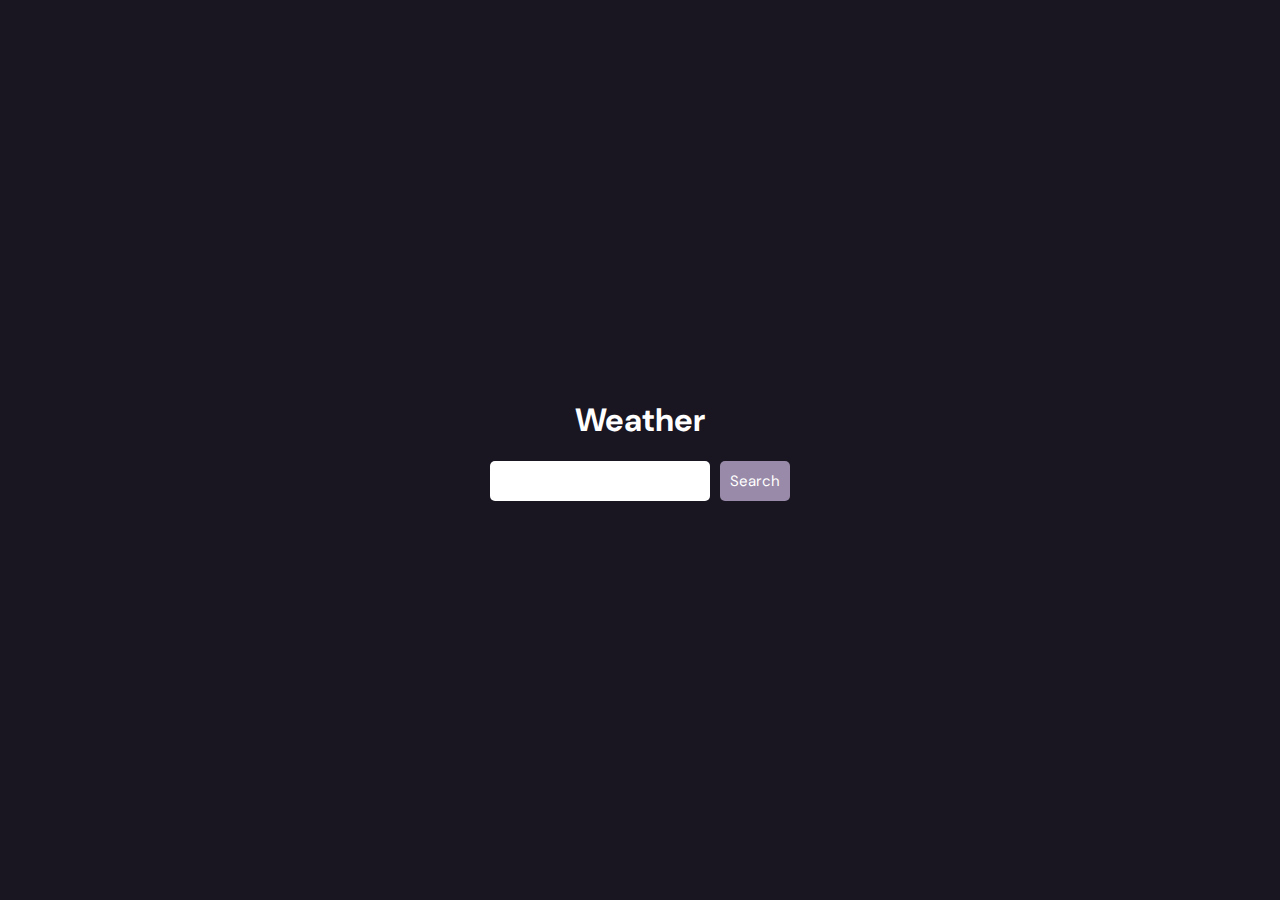
==== project 03/index.html @ e7588b65 "add first version" ====
<!DOCTYPE html>
<html lang="pt">
  <head>
    <meta charset="UTF-8" />
    <meta http-equiv="X-UA-Compatible" content="IE=edge" />
    <meta name="viewport" content="width=device-width, initial-scale=1.0" />
    <title>Weather!</title>
    <link rel="stylesheet" href="style.css" />
    <link
      href="https://fonts.googleapis.com/css2?family=DM+Sans:wght@400;500;700&family=Poppins:wght@400;500;700&display=swap"
      rel="stylesheet"
    />
  </head>
  <body>
    <h1>Weather</h1>

    <form class="busca">
      <input type="search" id="searchInput" />
      <button>Search</button>
    </form>

    <div class="resultado">
      <div class="titulo">--</div>

      <div class="info">
        <div class="temp">
          <div class="tempTitulo">Temperature</div>
          <div class="tempInfo">-- <sup>ºC</sup></div>
          <img src="http://openweathermap.org/img/wn/10d@2x.png" />
        </div>
        <div class="vento">
          <div class="ventoTitulo">Wind</div>
          <div class="ventoInfo">-- <span>km/h</span></div>
          <div class="ventoArea">
            <div class="ventoPonto" style="transform: rotate(0deg)"></div>
          </div>
        </div>
        <div class="data">
          <div class="dia"></div>
          <div class="mes"></div>
          <div class="ano"></div>
          <div class="dataInfo">Month Day Year</div>
        </div>
      </div>
    </div>

    <div class="aviso"></div>

    <script src="script.js"></script>
  </body>
</html>
---- project 03/style.css ----
* {
  margin: 0;
  padding: 0;
  box-sizing: border-box;
}

body {
  display: flex;
  min-height: 100vh;
  justify-content: center;
  align-items: center;
  flex-direction: column;
  background-color: #191622;
  font-family: 'DM Sans', Helvetica, sans-serif;
}

h1 {
  color: #fff;
  margin: 20px 0;
}

.busca {
  display: flex;
  width: 300px;
}
.busca #searchInput {
  flex: 1;
  padding: 10px;
  outline: none;
  font-size: 15px;
  border-radius: 5px;
  border: 0;
  font-family: 'DM Sans', Helvetica, sans-serif;
}
.busca button {
  padding: 10px;
  font-size: 15px;
  border: 0;
  background-color: #988aa8;
  color: #fff;
  border-radius: 5px;
  margin-left: 10px;
  cursor: pointer;
  font-family: 'DM Sans', Helvetica, sans-serif;
  transition: background-color 0.15s;
}
.busca button:hover {
  background-color: #705292;
}

.resultado {
  width: 300px;
  display: none;
  border: 2px dotted #78d1e1;
  margin-top: 20px;
  border-radius: 2rem;
  background-color: #13111b;
}

.titulo {
  width: 100%;
  color: #fff;
  font-size: 25px;
  font-weight: bold;
  text-align: center;
  padding: 20px;
}

.info {
  display: flex;
  width: 100%;
}
.info .temp {
  flex: 1;
  text-align: center;
}
.info .vento {
  flex: 1;
  text-align: center;
}
.tempTitulo,
.ventoTitulo {
  color: #777;
  font-size: 16px;
  margin-bottom: 5px;
}
.tempInfo,
.ventoInfo {
  color: #fff;
  font-size: 30px;
  font-weight: bold;
}
.tempInfo sup {
  font-size: 15px;
  font-weight: normal;
}
.ventoInfo span {
  font-size: 15px;
  font-weight: normal;
}
.ventoArea {
  width: 50px;
  height: 50px;
  border: 1px solid #fff;
  border-radius: 50%;
  margin: auto;
  margin-top: 20px;
  padding-left: 25px;
  padding-top: 25px;
}
.ventoPonto {
  width: 15px;
  height: 1px;
  background-color: #fff;
  transform-origin: left;
}

.aviso {
  color: #fff;
  padding-top: 20px;
}

footer {
  margin-top: 20px;
  color: #fff;
  font-size: 13px;
}
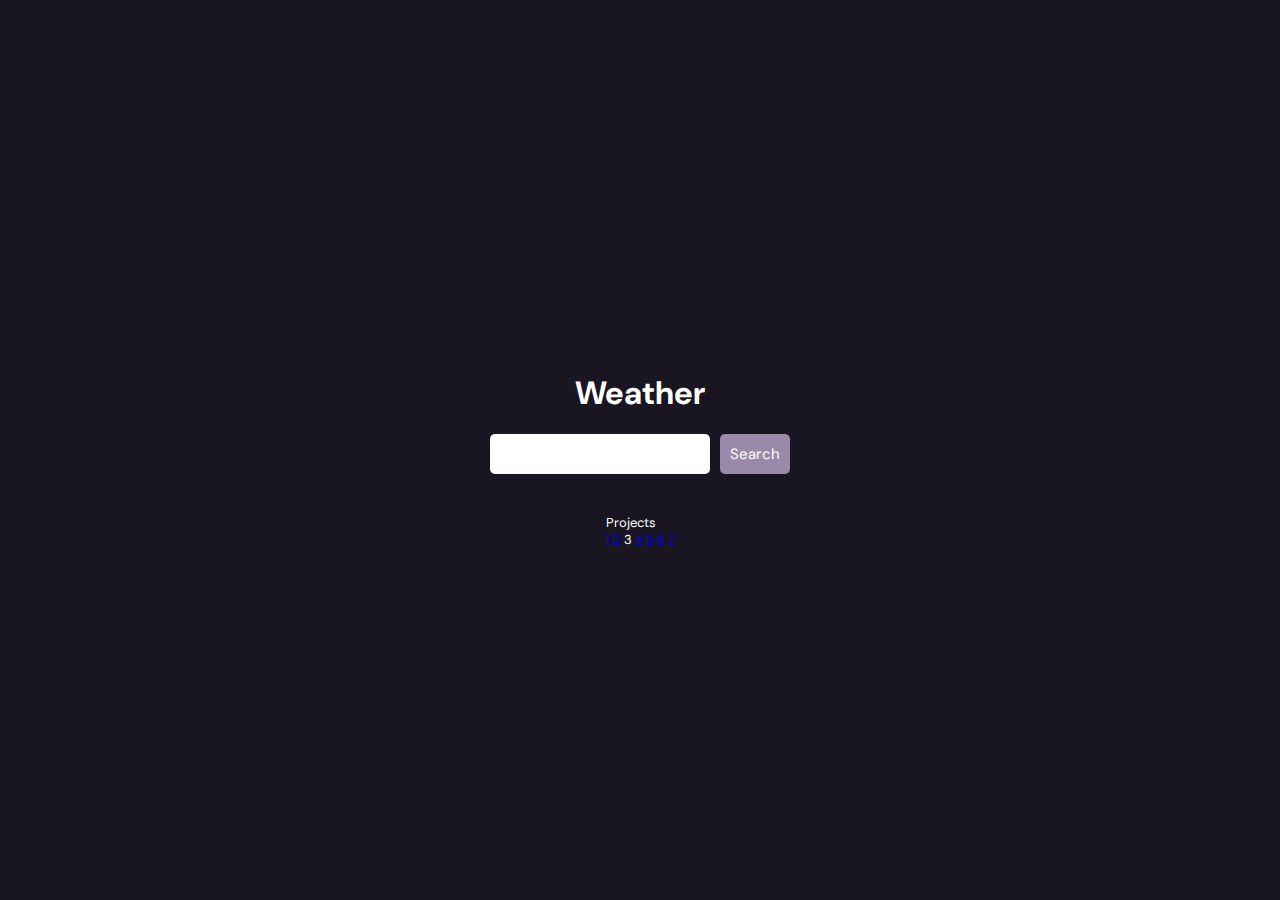
==== commit 6525633b: "swiper fixed" ====
--- a/project 03/index.html
+++ b/project 03/index.html
@@ -5,10 +5,20 @@
     <meta http-equiv="X-UA-Compatible" content="IE=edge" />
     <meta name="viewport" content="width=device-width, initial-scale=1.0" />
     <title>Weather!</title>
+
+    <!-- STYLE -->
     <link rel="stylesheet" href="style.css" />
+
+    <!-- FONTS -->
     <link
       href="https://fonts.googleapis.com/css2?family=DM+Sans:wght@400;500;700&family=Poppins:wght@400;500;700&display=swap"
       rel="stylesheet"
+    />
+
+    <!-- SWIPER -->
+    <link
+      rel="stylesheet"
+      href="https://unpkg.com/swiper/swiper-bundle.min.css"
     />
   </head>
   <body>
@@ -22,30 +32,88 @@
     <div class="resultado">
       <div class="titulo">--</div>
 
-      <div class="info">
-        <div class="temp">
-          <div class="tempTitulo">Temperature</div>
-          <div class="tempInfo">-- <sup>ºC</sup></div>
-          <img src="http://openweathermap.org/img/wn/10d@2x.png" />
-        </div>
-        <div class="vento">
-          <div class="ventoTitulo">Wind</div>
-          <div class="ventoInfo">-- <span>km/h</span></div>
-          <div class="ventoArea">
-            <div class="ventoPonto" style="transform: rotate(0deg)"></div>
+      <div class="swiper">
+        <div class="swiper-wrapper">
+          <!-- SLIDE 1 -->
+          <div class="swiper-slide">
+            <div class="info">
+              <div class="temp">
+                <div class="tempTitulo">Temperature</div>
+                <div class="tempInfo">-- <sup>°C</sup></div>
+                <img src="http://openweathermap.org/img/wn/10d@2x.png" />
+              </div>
+
+              <div class="vento">
+                <div class="ventoTitulo">Wind</div>
+                <div class="ventoInfo">-- <span>km/h</span></div>
+                <div class="ventoArea">
+                  <div class="ventoPonto" style="transform: rotate(0deg)"></div>
+                </div>
+              </div>
+            </div>
+
+            <div class="diaSemana">---</div>
+
+            <div class="data">
+              <div class="mes">Month</div>
+              <div class="dia">Day</div>
+              <span class="numeral">--</span>
+              <div class="ano">Year</div>
+            </div>
+          </div>
+
+          <!-- SLIDE 2 -->
+          <div class="swiper-slide">
+            <div class="sunTime">
+              <div class="sunrise">
+                <div class="sunriseTitle">Sunrise</div>
+                <div class="sunriseTime">--</div>
+                <img src="./icons/sunrise.svg" alt="" width="67px" />
+              </div>
+              <div class="sunset">
+                <div class="sunsetTitle">Sunset</div>
+                <div class="sunsetTime">--</div>
+                <img src="./icons/sunset.svg" alt="" width="67px" />
+              </div>
+            </div>
+
+            <div class="maxMinTemp">
+              <div class="maxTemp">
+                <div class="maxTempTitulo">Max Temperature:</div>
+                <div class="maxTempInfo">--</div>
+                <sup>°C</sup>
+              </div>
+              <div class="minTemp">
+                <div class="minTempTitulo">Min Temperature:</div>
+                <div class="minTempInfo">--</div>
+                <sup>°C</sup>
+              </div>
+            </div>
           </div>
         </div>
-        <div class="data">
-          <div class="dia"></div>
-          <div class="mes"></div>
-          <div class="ano"></div>
-          <div class="dataInfo">Month Day Year</div>
-        </div>
+
+        <div class="swiper-button-prev"></div>
+        <div class="swiper-button-next"></div>
       </div>
     </div>
 
     <div class="aviso"></div>
 
+    <footer>
+      <div class="menu-title">Projects</div>
+      <div class="menu">
+        <a class="menu-num" href="../project 01/index.html">1</a>
+        <a class="menu-num" href="../project 02/index.html">2</a>
+        <a class="act">3</a>
+        <a class="menu-num" href="../project 04/index.html">4</a>
+        <a class="menu-num" href="../project 05/index.html">5</a>
+        <a class="menu-num" href="../project 06/index.html">6</a>
+        <a class="menu-num" href="../project 07/index.html">7</a>
+      </div>
+    </footer>
+
+    <script src="https://unpkg.com/swiper/swiper-bundle.min.js"></script>
+
     <script src="script.js"></script>
   </body>
 </html>
--- a/project 03/style.css
+++ b/project 03/style.css
@@ -17,6 +17,11 @@
 h1 {
   color: #fff;
   margin: 20px 0;
+}
+
+div.swiper-button-prev,
+div.swiper-button-next {
+  color: #c369c6;
 }
 
 .busca {
@@ -49,7 +54,7 @@
 }
 
 .resultado {
-  width: 300px;
+  width: 350px;
   display: none;
   border: 2px dotted #78d1e1;
   margin-top: 20px;
@@ -66,6 +71,36 @@
   padding: 20px;
 }
 
+.data {
+  width: 100%;
+  color: #fff;
+  font-size: 20px;
+  font-weight: bold;
+  text-align: center;
+  padding: 10px;
+  margin-top: -17px;
+  display: flex;
+  justify-content: center;
+  gap: 6px;
+  margin-bottom: 10px;
+}
+
+.diaSemana {
+  width: 100%;
+  color: #fff;
+  font-size: 20px;
+  font-weight: bold;
+  text-align: center;
+  padding: 10px;
+  margin-top: -10px;
+  display: flex;
+  justify-content: center;
+}
+
+.data span {
+  margin-left: -6px;
+}
+
 .info {
   display: flex;
   width: 100%;
@@ -73,11 +108,14 @@
 .info .temp {
   flex: 1;
   text-align: center;
+  margin-right: -80px;
 }
+
 .info .vento {
   flex: 1;
   text-align: center;
 }
+
 .tempTitulo,
 .ventoTitulo {
   color: #777;
